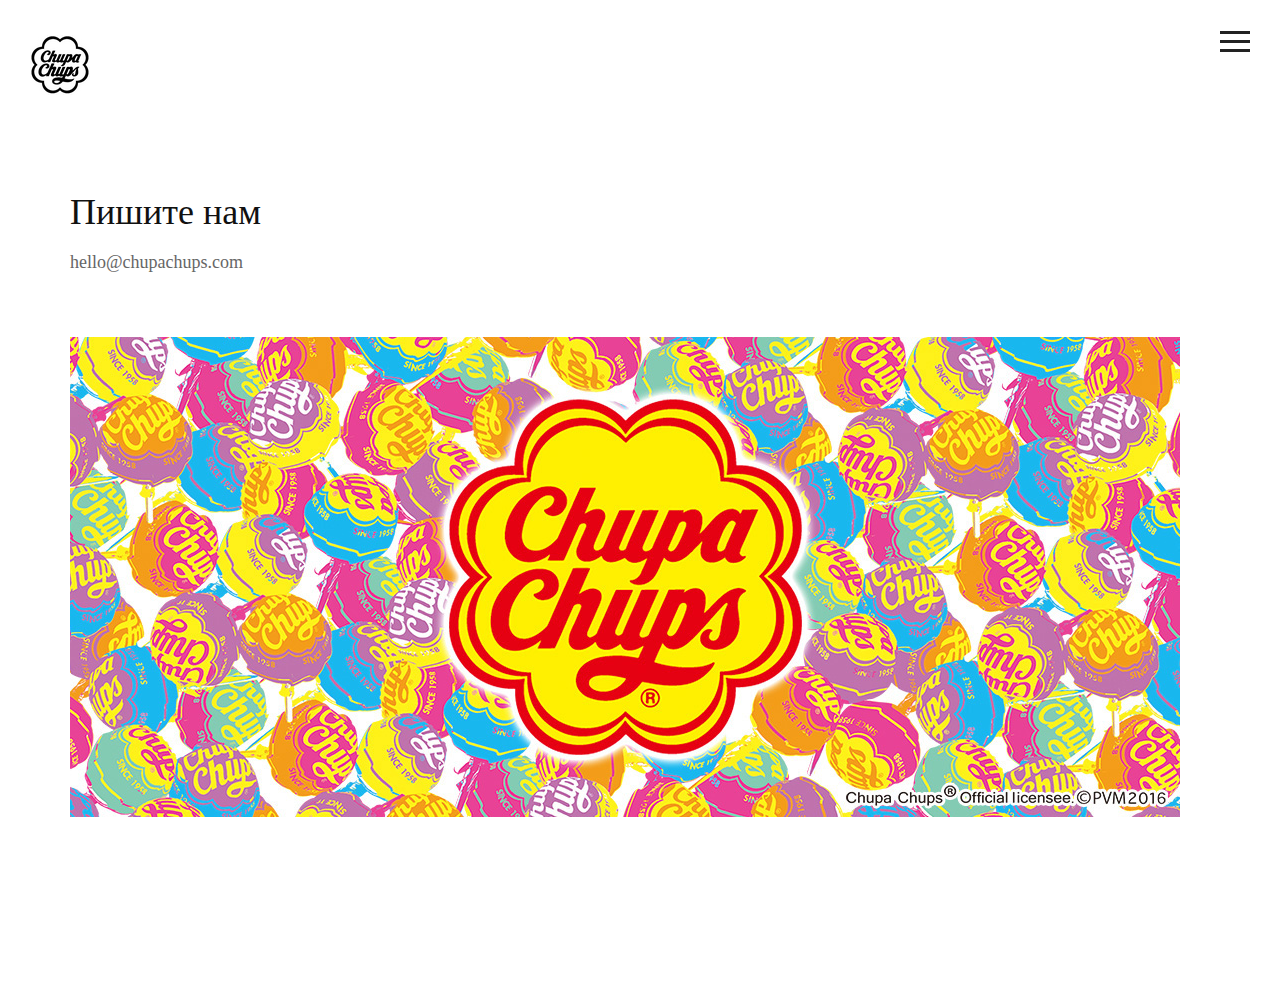
==== contact.html @ 71a67021 "first commit" ====
<!DOCTYPE html>
<html lang="en">
   <head>
      <meta charset="utf-8">
      <meta http-equiv="X-UA-Compatible" content="IE=edge">
      <meta name="viewport" content="width=device-width, initial-scale=1">
      <meta name="description" content="">
      <meta name="author" content="">
      <title>Echoes - Free HTML Bootstrap Template</title>
      <!-- Css -->
      <link href="css/bootstrap.css" rel="stylesheet">
      <link href="css/style.css" rel="stylesheet">
   </head>
   <body>
      <nav class="navbar navbar-default color-fill navbar-fixed-top">
         <div class="col-md-12">
            <div class="nav">
               <button class="btn-nav">
               <span class="icon-bar top"></span>
               <span class="icon-bar middle"></span>
               <span class="icon-bar bottom"></span>
               </button>
            </div>
            <a class="navbar-brand" href="index.html">
            <img class="logo" src="img/logo.png" alt="logo">
            </a>
            <div class="nav-content hideNav hidden">
               <ul class="nav-list vcenter">
                  <li class="nav-item"><a class="item-anchor" href="index.html">Главная</a></li>
                  <li class="nav-item"><a class="item-anchor" href="about.html">История</a></li>
                  <li class="nav-item"><a class="item-anchor" href="portfolio.html">Товары</a></li>
                  <li class="nav-item"><a class="item-anchor" href="contact.html">Контакты</a></li>
               </ul>
            </div>
         </div>
      </nav>
      <section>
         <div class="container">
            <div class="row">
               <div class="col-md-12">
                  <h1>
                     Пишите нам
                  </h1>
                  <h4><a href="mailto:hello@chupachups.com">hello@chupachups.com</a></h4>
               </div>
            </div>
            <div class="row margin-top-5">
               <div class="col-md-12">
                  <img class="img-responsive margin-top-30" src="img/5.jpg" alt="me">
               </div>
            </div>
         </div>
         </div>
      </section>
      <!-- script -->
      <script src="js/jquery.js"></script>
      <script src="js/bootstrap.min.js"></script>
      <script src="js/modernizr.js"></script>
      <script src="js/script.js"></script>
   </body>
</html>
---- css/style.css ----
@import url(https://fonts.googleapis.com/css?family=Open+Sans:400,300);
@import 'https://fonts.googleapis.com/css?family=Fauna+One';

/*---------- Global Style ----------*/

body {
    color: #222;
    font-family: 'Cambria', serif;
    font-size: 17px;
    line-height: 1.8!important;
}
html {
    overflow-x: hidden;
}
h1,
h2,
h3,
h4,
h5,
h6 {
    font-family: 'Candara', san-serif;
    font-weight: 200;
    color: #111;
    line-height: 1.5em;
    margin-top: 0;
}
p {
    font-family: 'Cambria', serif;
    font-weight: 300;
    margin-top: 1px;
}
p,
ul,
li {
    color: #666;
}
section {
    padding-top: 185px;
    padding-bottom: 185px;
}
.no-gutter {
    padding-right: 0;
    padding-left: 0;
}
a,
a:link {
    color: #666;
}
a:hover,
a:focus,
a:visited {
    color: #666;
    text-decoration: none;
}
.vcenter {
    position: relative;
    top: 50%;
    transform: translateY(-50%);
    -webkit-transform: translateY(-50%);
    -ms-transform: translateY(-50%);
}
.fill {
    height: 100vh;
}
.margin-top-05 {
    margin-top: 0.5em;
}
.margin-top-10 {
    margin-top: 1.0em;
}
.margin-top-15 {
    margin-top: 1.5em;
}
.margin-top-20 {
    margin-top: 2.0em;
}
.margin-top-25 {
    margin-top: 2.5em;
}
.margin-top-30 {
    margin-top: 3.0em;
}
.margin-top-35 {
    margin-top: 3.5em;
}
.margin-top-40 {
    margin-top: 4.0em;
}
.margin-top-45 {
    margin-top: 4.5em;
}

/*---------- Navbar ----------*/

.nav {
    position: relative;
    width: auto;
    display: inline-block;
    border: none;
    float: right;
    z-index: 99999;
}
.navbar-fixed-top {
    padding-top: 10px;
}
.navbar-brand {
    padding-top: 25px;
}
.navbar-brand > img {
    max-width: 127px;
    z-index: 9999;
}
@media (max-width: 768px) {
    .navbar-brand {
        padding-left: 0px;
    }
}
.navbar-default {
    background-color: transparent;
    border-color: transparent;
}
.navbar-default.color-fill {
    background-color: #fff;
    border-color: transparent;
}
.btn-nav {
    background: transparent;
    border: none;
    padding: 15px;
    -webkit-transition: all .5s ease;
    -moz-transition: all .5s ease;
    -ms-transition: all .5s ease;
    -o-transition: all .5s ease;
    transition: all .5s ease;
    cursor: pointer;
    z-index: 99999;
}
@media (max-width: 768px) {
    .btn-nav {
        padding: 15px 0;
    }
}
.btn-nav:focus {
    outline: 0;
}
.icon-bar {
    display: block;
    margin: 6px 0;
    width: 30px;
    height: 3px;
    background-color: #222;
}
.icon-bar.inverted {
    background-color: #fff;
}
@media (max-width: 992px) {
    .icon-bar.inverted {
        background-color: #222;
    }
}
.opaque {
    background-color: #fff!important;
}
.btn-nav:hover .icon-bar {
    -webkit-transition: all 1s ease;
    -moz-transition: all 1s ease;
    -ms-transition: all 1s ease;
    -o-transition: all 1s ease;
    transition: all 1s ease;
    background-color: #555;
}
.nav-content {
    position: fixed;
    top: -100%;
    bottom: 0;
    left: 0;
    right: 0;
    background-color: rgba(255, 255, 255, 1);
    display: block;
    height: 100%;
    z-index: 9;
}
.nav-list {
    list-style: none;
    padding: 0;
    position: relative;
}
.item-anchor {
    color: #fff;
    font-size: 30px;
    font-weight: 100;
    position: relative;
    text-decoration: none;
    padding: 10px;
}
.item-anchor:hover,
.item-anchor:focus {
    color: #ffffff;
    -webkit-transition: all 1s ease;
    -moz-transition: all 1s ease;
    -ms-transition: all 1s ease;
    -o-transition: all 1s ease;
    transition: all 1s ease;
}
.item-anchor:hover:after,
.item-anchor:focus:after {
    width: 100%;
    background: #f7f7f7;
    -webkit-transition: all 1s ease;
    -moz-transition: all 1s ease;
    -ms-transition: all 1s ease;
    -o-transition: all 1s ease;
    transition: all 1s ease;
}
.nav-item {
    font-family: 'Open Sans', sans-serif;
    margin: 10px auto;
    text-align: center;
    color: #222;
}
.nav-item a:link,
.nav-item a:hover,
.nav-item a:focus {
    color: #222;
}
.nav-item a:hover,
.nav-item a:focus {
    border-bottom: 2px solid #222;
}
.animated {
    display: block;
    margin: 0 auto;
}
.animated:hover .icon-bar,
.animated:focus .icon-bar {
    background-color: #fff;
}
.animated:focus {
    cursor: pointer;
    z-index: 9999;
}
.middle {
    margin: 0 auto;
}
.icon-bar {
    -webkit-transition: all .7s ease;
    -moz-transition: all .7s ease;
    -ms-transition: all .7s ease;
    -o-transition: all .7s ease;
    transition: all .7s ease;
    z-index: 999999;
}
.animated .icon-bar {
    z-index: 999999;
    background-color: #222!important;
}
.animated .top {
    -webkit-transform: translateY(7px) rotateZ(45deg);
    -moz-transform: translateY(7px) rotateZ(45deg);
    -ms-transform: translateY(7px) rotateZ(45deg);
    -o-transform: translateY(7px) rotateZ(45deg);
    transform: translateY(7px) rotateZ(45deg);
}
.animated .bottom {
    -webkit-transform: translateY(-11px) rotateZ(-45deg);
    -moz-transform: translateY(-11px) rotateZ(-45deg);
    -ms-transform: translateY(-11px) rotateZ(-45deg);
    -o-transform: translateY(-11px) rotateZ(-45deg);
    transform: translateY(-11px) rotateZ(-45deg);
}
.animated .middle {
    width: 0;
}
@keyframes showNav {
    from {
        top: -100%;
    }
    to {
        top: 0;
    }
}
@-webkit-keyframes showNav {
    from {
        top: -100%;
    }
    to {
        top: 0;
    }
}
@-moz-keyframes showNav {
    from {
        top: -100%;
    }
    to {
        top: 0;
    }
}
@-o-keyframes showNav {
    from {
        top: -100%;
    }
    to {
        top: 0;
    }
}
.showNav {
    -webkit-animation: showNav 1s ease forwards;
    -moz-animation: showNav 1s ease forwards;
    -o-animation: showNav 1s ease forwards;
    animation: showNav 1s ease forwards;
}
@keyframes hideNav {
    from {
        top: 0;
    }
    to {
        top: -100%;
    }
}
@-webkit-keyframes hideNav {
    from {
        top: 0;
    }
    to {
        top: -100%;
    }
}
@-moz-keyframes hideNav {
    from {
        top: 0;
    }
    to {
        top: -100%;
    }
}
@-o-keyframes hideNav {
    from {
        top: 0;
    }
    to {
        top: -100%;
    }
}
.hideNav {
    -webkit-animation: hideNav 1s ease forwards;
    -moz-animation: hideNav 1s ease forwards;
    -o-animation: hideNav 1s ease forwards;
    animation: hideNav 1s ease forwards;
}
.hidden {
    display: none;
}

/*---------- Menu Icon Animation ----------*/

.navbar-toggle * {
    -ms-transition: all 0.4s ease;
    -webkit-transition: all 0.4s ease;
    -moz-transition: all 0.4s ease;
    -o-transition: all 0.4s ease;
    transition: all 0.4s ease;
}
.navbar-toggle {
    border: medium none;
    border-radius: 0;
    color: #fff;
    cursor: pointer;
    height: 50px;
    padding: 16px;
    width: 50px;
    float: right;
    margin-top: 0px;
    margin-bottom: 0px;
}
.navbar-default .navbar-toggle:hover,
.navbar-default .navbar-toggle:focus {
    background-color: #fff;
}
.navbar-default .navbar-toggle,
.navbar-default .navbar-collapse,
.navbar-default .navbar-form {
    border-color: #fff;
}
.navbar-toggle span {
    width: 25px;
    height: 3px;
    margin-bottom: 5px;
    background-color: #222;
    display: block;
}
.navbar-toggle span.bar1 {
    -ms-transform: rotate(45deg);
    -webkit-transform: rotate(45deg);
    -moz-transform: rotate(45deg);
    -o-transform: rotate(45deg);
    transform: rotate(45deg);
    -ms-transform-origin: 1px 3px;
    -webkit-transform-origin: 1px 3px;
    -moz-transform-origin: 1px 3px;
    -o-transform-origin: 1px 3px;
    transform-origin: 1px 3px;
    width: 31px;
}
.navbar-toggle span.bar2 {
    -ms-transform: rotate(-360deg) scale(0);
    -webkit-transform: rotate(-360deg) scale(0);
    -moz-transform: rotate(-360deg) scale(0);
    -o-transform: rotate(-360deg) scale(0);
    transform: rotate(-360deg) scale(0);
}
.navbar-toggle span.bar3 {
    -ms-transform: rotate(-45deg);
    -webkit-transform: rotate(-45deg);
    transform: rotate(-45deg);
    -ms-transform-origin: 8px 2px;
    -webkit-transform-origin: 8px 2px;
    transform-origin: 8px 2px;
    width: 31px;
}
.navbar-toggle.collapsed span.bar1,
.navbar-toggle.collapsed span.bar2,
.navbar-toggle.collapsed span.bar3,
.navbar-toggle.collapsed span.bar4 {
    -ms-transform: none;
    -webkit-transform: none;
    transform: none;
    width: 30px;
}

/*---------- Header ----------*/

#header {
    height: 50%;
    margin: 0 auto;
    position: relative;
    color: #fff;
    text-align: center;
    background-size: cover;
}
#headslide {
    position: relative;
}
#headslide .img-responsive,
#headslide .thumbnail > img,
#headslide .thumbnail a > img,
#headslide .carousel-inner > .item > img,
#headslide .carousel-inner > .item > a > img {
    height: 100vh;
    max-width: none;
    object-fit: cover;
    width: 100%;
}
#header h1,
#header p {
    color: #fff;
}
#header h1 {
    font-size: 3.5em;
}
#header p {
    font-size: 1.5em;
}

/*---------- Portfolio ----------*/

#portfolio {
    padding-top: 185px;
}
.background-image-holder {
    background-attachment: scroll;
    background-clip: border-box;
    background-origin: padding-box;
    background-position: 50% 50% !important;
    background-repeat: repeat;
    background-size: cover !important;
    height: 100%;
    left: 0;
    top: 0;
    transition: all 0.3s ease 0s;
    width: 100%;
    z-index: 1;
}
.background-image {
    height: 100%;
    width: 100%;
    object-fit: cover;
}
.square-thumbs li {
    height: 285px;
}
.lightbox-grid li {
    padding: 8px;
    float: left;
    opacity: 1;
    transition: all 0.3s ease 0s;
}
@media (max-width: 992px) {
    .lightbox-grid li  {
        padding: 8px 0;
    }
}
.lightbox-grid,
.lightbox-grid ul,
.lightbox-grid li {
    overflow: hidden;
    position: relative;
}
.portfolio-sorting {
    padding-left: 15px;
    font-family: 'Open Sans', sans-serif;
}
.portfolio-sorting li a:hover,
.portfolio-sorting li a.active {
    border-bottom: 2px solid #222;
}
.portfolio-item {
    margin-bottom: 30px;
}
.item {
    height: 100vh;
}
.item img {
    width: 100%;
    height: 100vh!important;
    object-fit: cover;
}
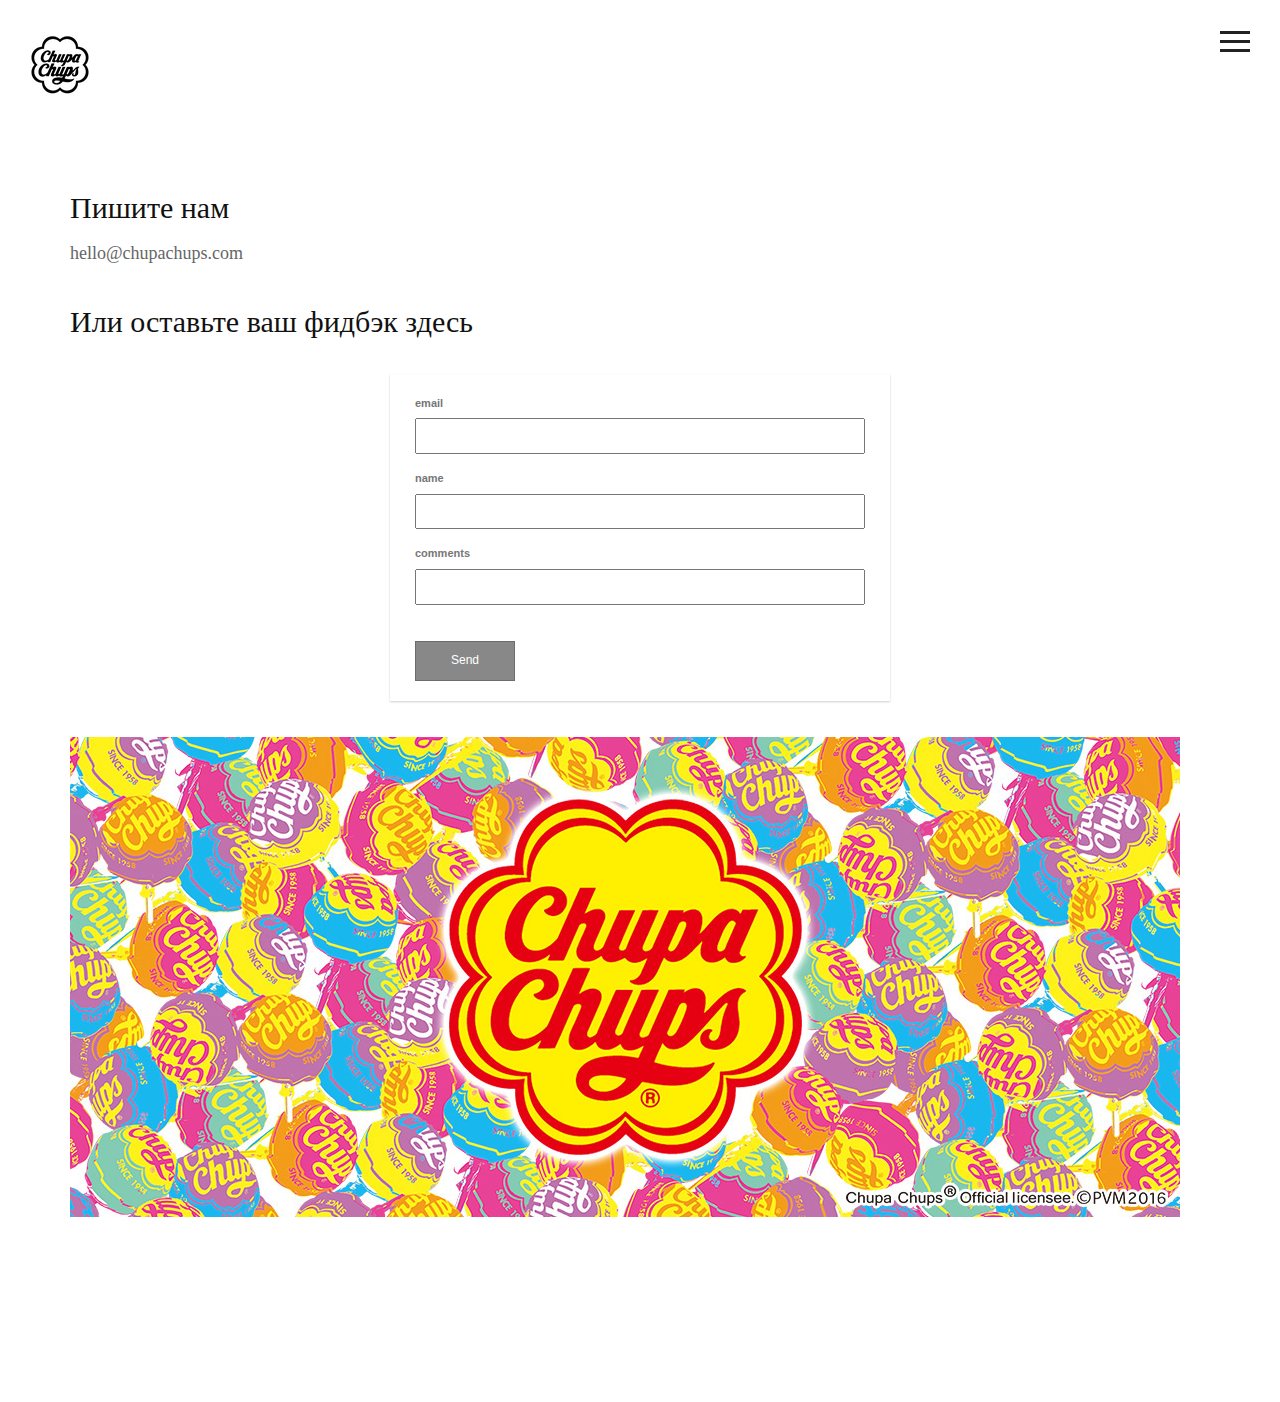
==== commit 093a0c8e: "contact" ====
--- a/contact.html
+++ b/contact.html
@@ -38,12 +38,63 @@
          <div class="container">
             <div class="row">
                <div class="col-md-12">
-                  <h1>
+                  <h2>
                      Пишите нам
-                  </h1>
+                  </h2>
+
                   <h4><a href="mailto:hello@chupachups.com">hello@chupachups.com</a></h4>
                </div>
             </div>
+<br>
+            <h2>
+               Или оставьте ваш фидбэк здесь
+            </h2>
+
+            <form id="myform" method="post">
+            <label>email</label>
+            <input type="text" name="email" />
+            <label>name</label>
+            <input type="text" name="name" />
+            <label>comments</label>
+            <input type="text" name="comments" />
+            <br><br>
+            <button>
+            Send
+            </button>
+            </form>
+
+            <script type="text/javascript" src="https://ajax.googleapis.com/ajax/libs/jquery/2.1.1/jquery.min.js"></script>
+
+            <script type="text/javascript" src="https://cdn.emailjs.com/sdk/2.2.4/email.min.js"></script>
+            <script type="text/javascript">
+               (function(){
+                  emailjs.init("user_hSnHVYtS3Kx61ikneWEJE");
+               })();
+
+
+          var myform = $("form#myform");
+myform.submit(function(event){
+	event.preventDefault();
+
+  // Change to your service ID, or keep using the default service
+  var service_id = "default_service";
+  var template_id = "template_cn7i52qm";
+
+  myform.find("button").text("Sending...");
+  emailjs.sendForm(service_id,template_id,myform[0])
+  	.then(function(){
+    	alert("Sent!");
+       myform.find("button").text("Send");
+    }, function(err) {
+       alert("Send email failed!\r\n Response:\n " + JSON.stringify(err));
+       myform.find("button").text("Send");
+    });
+  return false;
+});
+
+</script>
+
+
             <div class="row margin-top-5">
                <div class="col-md-12">
                   <img class="img-responsive margin-top-30" src="img/5.jpg" alt="me">
--- a/css/style.css
+++ b/css/style.css
@@ -524,3 +524,40 @@
     height: 100vh!important;
     object-fit: cover;
 }
+
+
+body {
+  font-family: arial;
+  font-size: 12px;
+  color: #666;
+}
+form {
+  width: 500px;
+  background: white;
+  padding: 20px 25px;
+  margin: auto;
+  margin-top: 30px;
+  box-shadow: 0px 1px 2px rgba(0,0,0,0.2);
+}
+form input,
+form textarea {
+  font: inherit;
+  padding: 5px 5px;
+  width: 100%;
+  margin-top: 3px;
+  margin-bottom: 15px;
+  box-sizing: border-box;
+}
+form button {
+  border: 1px solid rgba(0,0,0,0.2);
+  padding: 8px 35px;
+  font-size: 12px;
+  background: #888;
+  color: white;
+}
+form label {
+  color: #777;
+  font-size: 11px;
+  margin-bottom: 2px;
+  display: block;
+}
